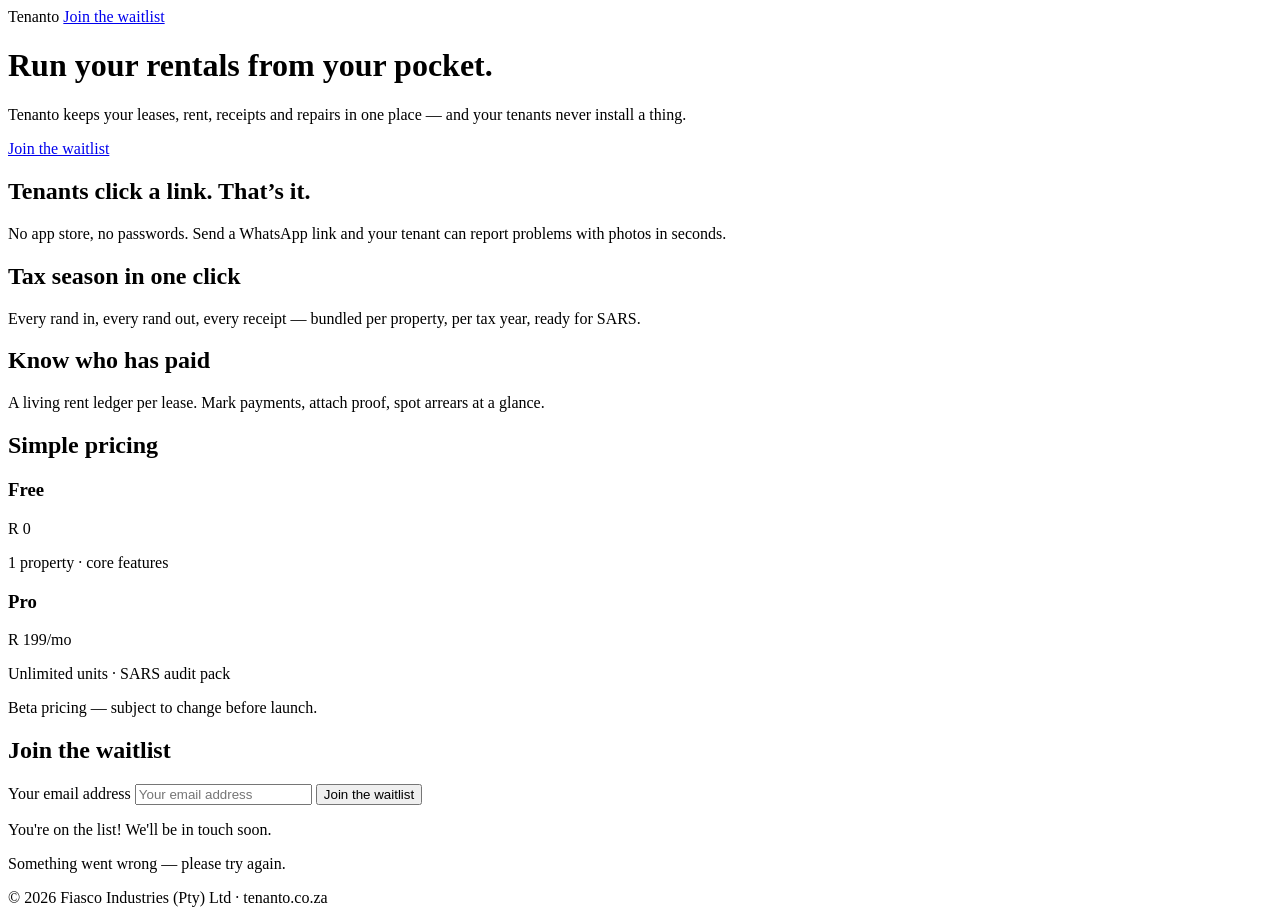
==== index.html @ f407de87 "Tenanto preview: marketing + tenant portal (static build for testing)" ====
<!DOCTYPE html><html lang="en"> <head><meta charset="UTF-8"><meta name="viewport" content="width=device-width, initial-scale=1.0"><meta name="description" content="Tenanto keeps your leases, rent, receipts and repairs in one place — and your tenants never install a thing."><link rel="icon" href="/favicon.svg" type="image/svg+xml"><link rel="preconnect" href="https://rsms.me/"><link rel="stylesheet" href="https://rsms.me/inter/inter.css"><title>Tenanto — Run your rentals from your pocket.</title><link rel="stylesheet" href="/tenanto-preview/_astro/index.PHHGxqvR.css"></head> <body class="bg-white font-sans text-navy-900 antialiased"> <!-- Hero --> <header class="bg-navy-800 text-white"> <nav class="mx-auto flex max-w-5xl items-center justify-between px-6 py-5"> <span class="text-xl font-bold">Tenanto</span> <a href="#waitlist" class="rounded-md bg-amber-600 px-4 py-2 text-sm font-medium hover:bg-amber-700 focus-visible:outline focus-visible:outline-2 focus-visible:outline-amber-300"> Join the waitlist </a> </nav> <div class="mx-auto max-w-5xl px-6 pb-20 pt-16 text-center"> <h1 class="mx-auto max-w-2xl text-4xl font-bold leading-tight sm:text-5xl"> Run your rentals from your pocket. </h1> <p class="mx-auto mt-5 max-w-xl text-lg text-navy-100"> Tenanto keeps your leases, rent, receipts and repairs in one place — and your tenants never install a thing. </p> <a href="#waitlist" class="mt-8 inline-block rounded-md bg-amber-600 px-8 py-3 text-lg font-semibold hover:bg-amber-700 focus-visible:outline focus-visible:outline-2 focus-visible:outline-amber-300"> Join the waitlist </a> </div> </header> <!-- Features --> <section class="mx-auto max-w-5xl px-6 py-20"> <div class="grid gap-10 sm:grid-cols-3"> <div> <h2 class="text-lg font-semibold">Tenants click a link. That’s it.</h2> <p class="mt-2 text-navy-600">No app store, no passwords. Send a WhatsApp link and your tenant can report problems with photos in seconds.</p> </div> <div> <h2 class="text-lg font-semibold">Tax season in one click</h2> <p class="mt-2 text-navy-600">Every rand in, every rand out, every receipt — bundled per property, per tax year, ready for SARS.</p> </div> <div> <h2 class="text-lg font-semibold">Know who has paid</h2> <p class="mt-2 text-navy-600">A living rent ledger per lease. Mark payments, attach proof, spot arrears at a glance.</p> </div> </div> </section> <!-- Pricing --> <section class="bg-navy-50 py-20"> <div class="mx-auto max-w-5xl px-6 text-center"> <h2 class="text-3xl font-bold">Simple pricing</h2> <div class="mx-auto mt-10 grid max-w-3xl gap-6 sm:grid-cols-2"> <div class="rounded-lg border border-navy-100 bg-white p-8"> <h3 class="font-semibold">Free</h3> <p class="mt-2 text-4xl font-bold">R 0</p> <p class="mt-1 text-sm text-navy-500">1 property · core features</p> </div> <div class="rounded-lg border-2 border-amber-600 bg-white p-8"> <h3 class="font-semibold">Pro</h3> <p class="mt-2 text-4xl font-bold">
R 199<span class="text-base font-normal">/mo</span> </p> <p class="mt-1 text-sm text-navy-500">Unlimited units · SARS audit pack</p> </div> </div> <p class="mt-4 text-xs text-navy-400">Beta pricing — subject to change before launch.</p> </div> </section> <!-- Waitlist --> <section id="waitlist" class="mx-auto max-w-xl px-6 py-20 text-center"> <h2 class="text-3xl font-bold">Join the waitlist</h2> <form id="waitlist-form" class="mt-8 flex flex-col gap-3 sm:flex-row"> <label class="sr-only" for="email">Your email address</label> <input id="email" name="email" type="email" required placeholder="Your email address" class="h-12 flex-1 rounded-md border border-navy-200 px-4 focus:border-amber-600 focus:outline-none focus:ring-2 focus:ring-amber-500"> <button type="submit" class="h-12 rounded-md bg-navy-800 px-6 font-semibold text-white hover:bg-navy-700 focus-visible:outline focus-visible:outline-2 focus-visible:outline-amber-500"> Join the waitlist </button> </form> <p id="waitlist-msg" class="mt-4 hidden text-success" role="status">You&#39;re on the list! We&#39;ll be in touch soon.</p> <p id="waitlist-err" class="mt-4 hidden text-danger" role="alert">
Something went wrong — please try again.
</p> </section> <footer class="border-t border-navy-100 py-8 text-center text-sm text-navy-400">
© 2026 Fiasco Industries (Pty) Ltd · tenanto.co.za
</footer> <script type="module">const e=document.getElementById("waitlist-form"),i=document.getElementById("waitlist-msg"),t=document.getElementById("waitlist-err");e.addEventListener("submit",async a=>{a.preventDefault(),i.classList.add("hidden"),t.classList.add("hidden");const n=new FormData(e).get("email").trim();try{const s=await fetch("https://nfgacvhcwqtkxfnznejj.supabase.co/rest/v1/waitlist",{method:"POST",headers:{"Content-Type":"application/json",apikey:"sb_publishable_fw8r_wNDjKKpZsD0b4nl3Q_4485XPwv",Authorization:"Bearer sb_publishable_fw8r_wNDjKKpZsD0b4nl3Q_4485XPwv",Prefer:"return=minimal"},body:JSON.stringify({email:n})});s.ok||s.status===409?(i.classList.remove("hidden"),e.reset()):t.classList.remove("hidden")}catch{t.classList.remove("hidden")}});</script> </body> </html>
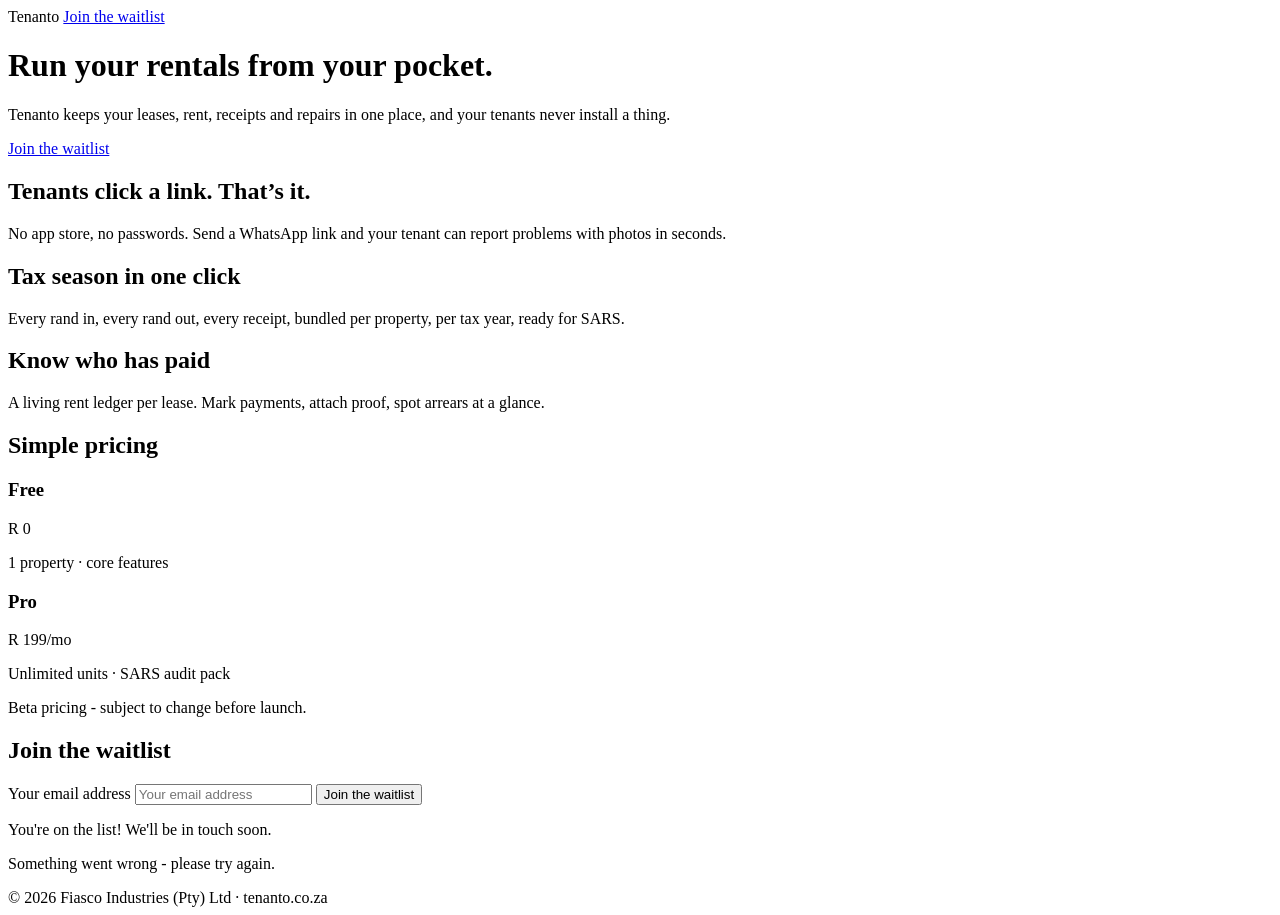
==== commit f9aba6c4: "Problem-type dropdown, rate limit message, language polish, no emojis/dashes" ====
--- a/index.html
+++ b/index.html
@@ -1,6 +1,6 @@
-<!DOCTYPE html><html lang="en"> <head><meta charset="UTF-8"><meta name="viewport" content="width=device-width, initial-scale=1.0"><meta name="description" content="Tenanto keeps your leases, rent, receipts and repairs in one place — and your tenants never install a thing."><link rel="icon" href="/favicon.svg" type="image/svg+xml"><link rel="preconnect" href="https://rsms.me/"><link rel="stylesheet" href="https://rsms.me/inter/inter.css"><title>Tenanto — Run your rentals from your pocket.</title><link rel="stylesheet" href="/tenanto-preview/_astro/index.PHHGxqvR.css"></head> <body class="bg-white font-sans text-navy-900 antialiased"> <!-- Hero --> <header class="bg-navy-800 text-white"> <nav class="mx-auto flex max-w-5xl items-center justify-between px-6 py-5"> <span class="text-xl font-bold">Tenanto</span> <a href="#waitlist" class="rounded-md bg-amber-600 px-4 py-2 text-sm font-medium hover:bg-amber-700 focus-visible:outline focus-visible:outline-2 focus-visible:outline-amber-300"> Join the waitlist </a> </nav> <div class="mx-auto max-w-5xl px-6 pb-20 pt-16 text-center"> <h1 class="mx-auto max-w-2xl text-4xl font-bold leading-tight sm:text-5xl"> Run your rentals from your pocket. </h1> <p class="mx-auto mt-5 max-w-xl text-lg text-navy-100"> Tenanto keeps your leases, rent, receipts and repairs in one place — and your tenants never install a thing. </p> <a href="#waitlist" class="mt-8 inline-block rounded-md bg-amber-600 px-8 py-3 text-lg font-semibold hover:bg-amber-700 focus-visible:outline focus-visible:outline-2 focus-visible:outline-amber-300"> Join the waitlist </a> </div> </header> <!-- Features --> <section class="mx-auto max-w-5xl px-6 py-20"> <div class="grid gap-10 sm:grid-cols-3"> <div> <h2 class="text-lg font-semibold">Tenants click a link. That’s it.</h2> <p class="mt-2 text-navy-600">No app store, no passwords. Send a WhatsApp link and your tenant can report problems with photos in seconds.</p> </div> <div> <h2 class="text-lg font-semibold">Tax season in one click</h2> <p class="mt-2 text-navy-600">Every rand in, every rand out, every receipt — bundled per property, per tax year, ready for SARS.</p> </div> <div> <h2 class="text-lg font-semibold">Know who has paid</h2> <p class="mt-2 text-navy-600">A living rent ledger per lease. Mark payments, attach proof, spot arrears at a glance.</p> </div> </div> </section> <!-- Pricing --> <section class="bg-navy-50 py-20"> <div class="mx-auto max-w-5xl px-6 text-center"> <h2 class="text-3xl font-bold">Simple pricing</h2> <div class="mx-auto mt-10 grid max-w-3xl gap-6 sm:grid-cols-2"> <div class="rounded-lg border border-navy-100 bg-white p-8"> <h3 class="font-semibold">Free</h3> <p class="mt-2 text-4xl font-bold">R 0</p> <p class="mt-1 text-sm text-navy-500">1 property · core features</p> </div> <div class="rounded-lg border-2 border-amber-600 bg-white p-8"> <h3 class="font-semibold">Pro</h3> <p class="mt-2 text-4xl font-bold">
-R 199<span class="text-base font-normal">/mo</span> </p> <p class="mt-1 text-sm text-navy-500">Unlimited units · SARS audit pack</p> </div> </div> <p class="mt-4 text-xs text-navy-400">Beta pricing — subject to change before launch.</p> </div> </section> <!-- Waitlist --> <section id="waitlist" class="mx-auto max-w-xl px-6 py-20 text-center"> <h2 class="text-3xl font-bold">Join the waitlist</h2> <form id="waitlist-form" class="mt-8 flex flex-col gap-3 sm:flex-row"> <label class="sr-only" for="email">Your email address</label> <input id="email" name="email" type="email" required placeholder="Your email address" class="h-12 flex-1 rounded-md border border-navy-200 px-4 focus:border-amber-600 focus:outline-none focus:ring-2 focus:ring-amber-500"> <button type="submit" class="h-12 rounded-md bg-navy-800 px-6 font-semibold text-white hover:bg-navy-700 focus-visible:outline focus-visible:outline-2 focus-visible:outline-amber-500"> Join the waitlist </button> </form> <p id="waitlist-msg" class="mt-4 hidden text-success" role="status">You&#39;re on the list! We&#39;ll be in touch soon.</p> <p id="waitlist-err" class="mt-4 hidden text-danger" role="alert">
-Something went wrong — please try again.
+<!DOCTYPE html><html lang="en"> <head><meta charset="UTF-8"><meta name="viewport" content="width=device-width, initial-scale=1.0"><meta name="description" content="Tenanto keeps your leases, rent, receipts and repairs in one place, and your tenants never install a thing."><link rel="icon" href="/favicon.svg" type="image/svg+xml"><link rel="preconnect" href="https://rsms.me/"><link rel="stylesheet" href="https://rsms.me/inter/inter.css"><title>Tenanto - Run your rentals from your pocket.</title><link rel="stylesheet" href="/tenanto-preview/_astro/index.PHHGxqvR.css"></head> <body class="bg-white font-sans text-navy-900 antialiased"> <!-- Hero --> <header class="bg-navy-800 text-white"> <nav class="mx-auto flex max-w-5xl items-center justify-between px-6 py-5"> <span class="text-xl font-bold">Tenanto</span> <a href="#waitlist" class="rounded-md bg-amber-600 px-4 py-2 text-sm font-medium hover:bg-amber-700 focus-visible:outline focus-visible:outline-2 focus-visible:outline-amber-300"> Join the waitlist </a> </nav> <div class="mx-auto max-w-5xl px-6 pb-20 pt-16 text-center"> <h1 class="mx-auto max-w-2xl text-4xl font-bold leading-tight sm:text-5xl"> Run your rentals from your pocket. </h1> <p class="mx-auto mt-5 max-w-xl text-lg text-navy-100"> Tenanto keeps your leases, rent, receipts and repairs in one place, and your tenants never install a thing. </p> <a href="#waitlist" class="mt-8 inline-block rounded-md bg-amber-600 px-8 py-3 text-lg font-semibold hover:bg-amber-700 focus-visible:outline focus-visible:outline-2 focus-visible:outline-amber-300"> Join the waitlist </a> </div> </header> <!-- Features --> <section class="mx-auto max-w-5xl px-6 py-20"> <div class="grid gap-10 sm:grid-cols-3"> <div> <h2 class="text-lg font-semibold">Tenants click a link. That’s it.</h2> <p class="mt-2 text-navy-600">No app store, no passwords. Send a WhatsApp link and your tenant can report problems with photos in seconds.</p> </div> <div> <h2 class="text-lg font-semibold">Tax season in one click</h2> <p class="mt-2 text-navy-600">Every rand in, every rand out, every receipt, bundled per property, per tax year, ready for SARS.</p> </div> <div> <h2 class="text-lg font-semibold">Know who has paid</h2> <p class="mt-2 text-navy-600">A living rent ledger per lease. Mark payments, attach proof, spot arrears at a glance.</p> </div> </div> </section> <!-- Pricing --> <section class="bg-navy-50 py-20"> <div class="mx-auto max-w-5xl px-6 text-center"> <h2 class="text-3xl font-bold">Simple pricing</h2> <div class="mx-auto mt-10 grid max-w-3xl gap-6 sm:grid-cols-2"> <div class="rounded-lg border border-navy-100 bg-white p-8"> <h3 class="font-semibold">Free</h3> <p class="mt-2 text-4xl font-bold">R 0</p> <p class="mt-1 text-sm text-navy-500">1 property · core features</p> </div> <div class="rounded-lg border-2 border-amber-600 bg-white p-8"> <h3 class="font-semibold">Pro</h3> <p class="mt-2 text-4xl font-bold">
+R 199<span class="text-base font-normal">/mo</span> </p> <p class="mt-1 text-sm text-navy-500">Unlimited units · SARS audit pack</p> </div> </div> <p class="mt-4 text-xs text-navy-400">Beta pricing - subject to change before launch.</p> </div> </section> <!-- Waitlist --> <section id="waitlist" class="mx-auto max-w-xl px-6 py-20 text-center"> <h2 class="text-3xl font-bold">Join the waitlist</h2> <form id="waitlist-form" class="mt-8 flex flex-col gap-3 sm:flex-row"> <label class="sr-only" for="email">Your email address</label> <input id="email" name="email" type="email" required placeholder="Your email address" class="h-12 flex-1 rounded-md border border-navy-200 px-4 focus:border-amber-600 focus:outline-none focus:ring-2 focus:ring-amber-500"> <button type="submit" class="h-12 rounded-md bg-navy-800 px-6 font-semibold text-white hover:bg-navy-700 focus-visible:outline focus-visible:outline-2 focus-visible:outline-amber-500"> Join the waitlist </button> </form> <p id="waitlist-msg" class="mt-4 hidden text-success" role="status">You&#39;re on the list! We&#39;ll be in touch soon.</p> <p id="waitlist-err" class="mt-4 hidden text-danger" role="alert">
+Something went wrong - please try again.
 </p> </section> <footer class="border-t border-navy-100 py-8 text-center text-sm text-navy-400">
 © 2026 Fiasco Industries (Pty) Ltd · tenanto.co.za
 </footer> <script type="module">const e=document.getElementById("waitlist-form"),i=document.getElementById("waitlist-msg"),t=document.getElementById("waitlist-err");e.addEventListener("submit",async a=>{a.preventDefault(),i.classList.add("hidden"),t.classList.add("hidden");const n=new FormData(e).get("email").trim();try{const s=await fetch("https://nfgacvhcwqtkxfnznejj.supabase.co/rest/v1/waitlist",{method:"POST",headers:{"Content-Type":"application/json",apikey:"sb_publishable_fw8r_wNDjKKpZsD0b4nl3Q_4485XPwv",Authorization:"Bearer sb_publishable_fw8r_wNDjKKpZsD0b4nl3Q_4485XPwv",Prefer:"return=minimal"},body:JSON.stringify({email:n})});s.ok||s.status===409?(i.classList.remove("hidden"),e.reset()):t.classList.remove("hidden")}catch{t.classList.remove("hidden")}});</script> </body> </html>
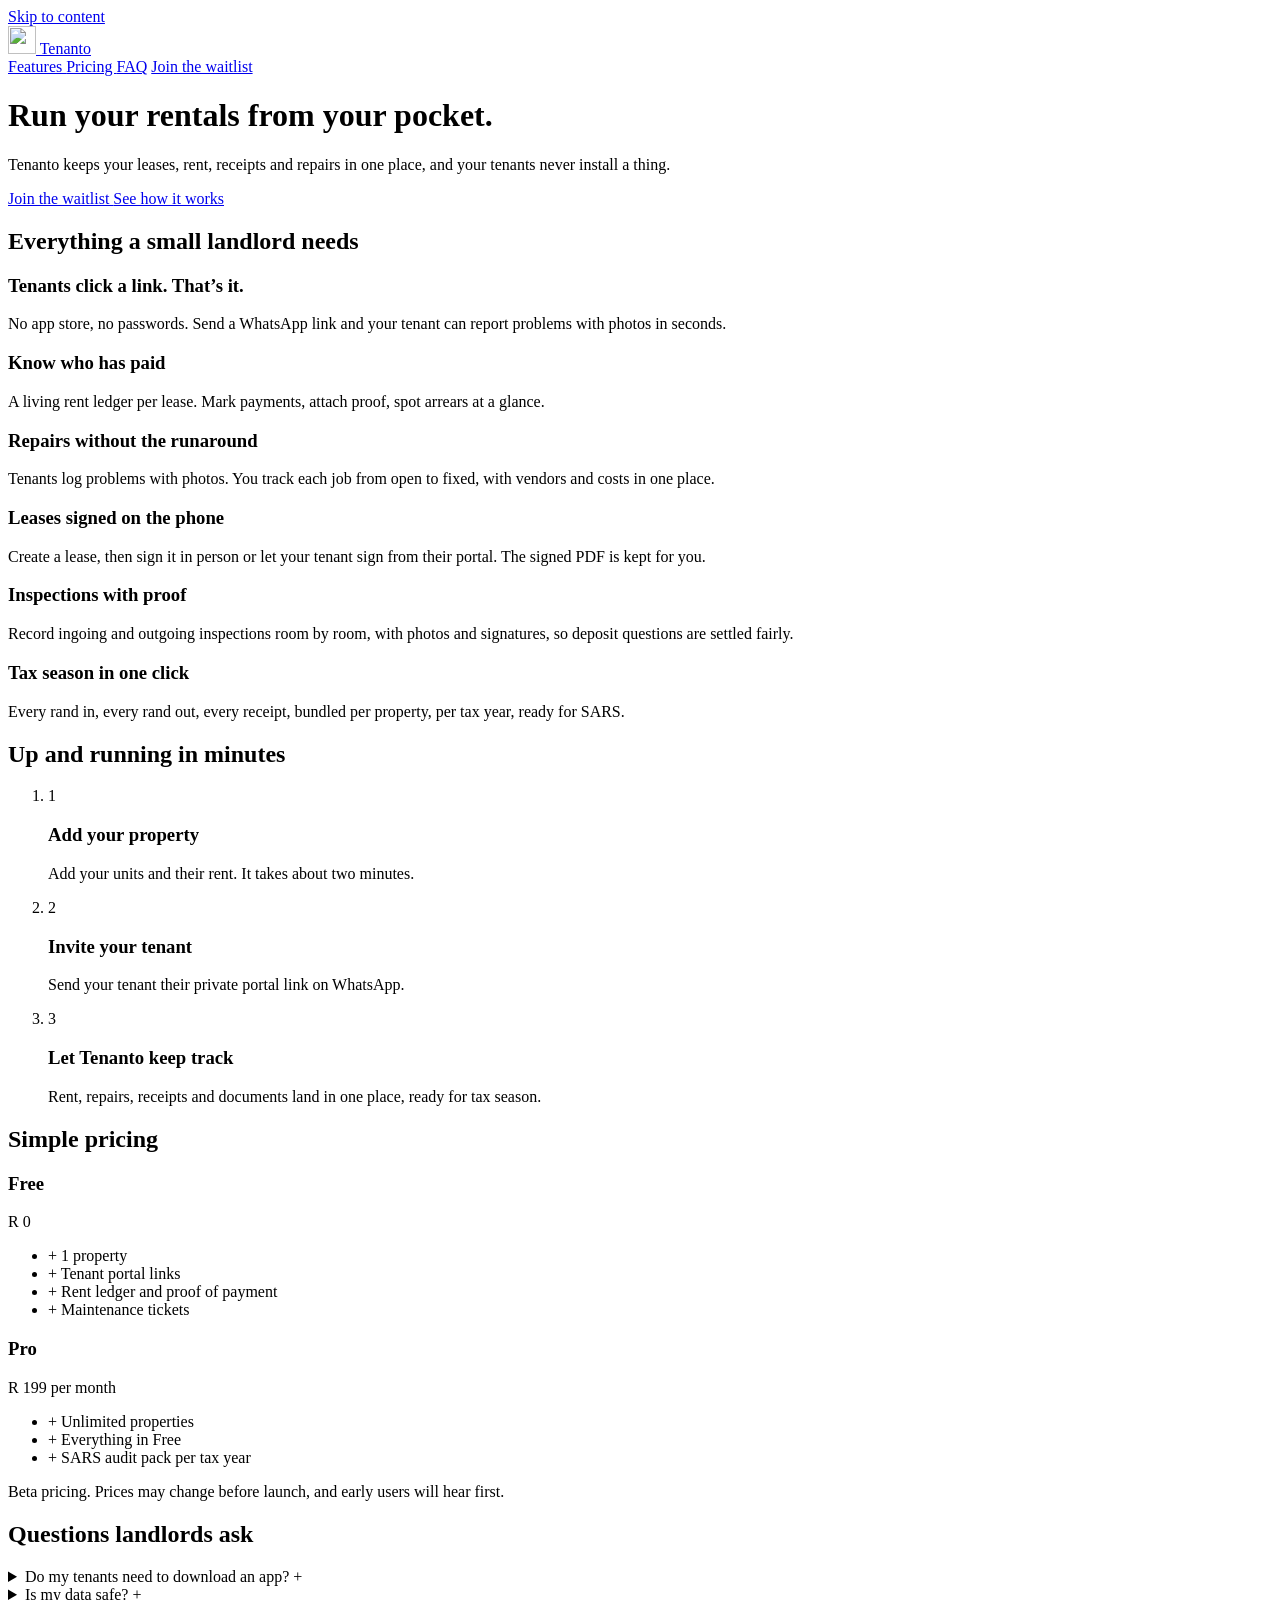
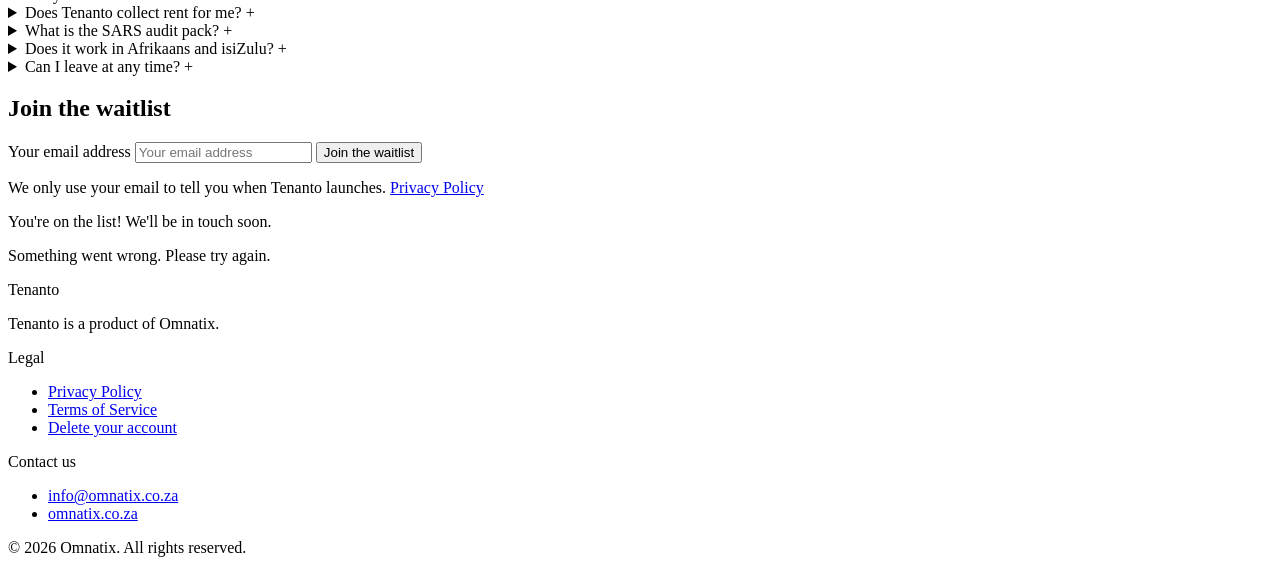
==== commit fe3c4967: "Market readiness: legal pages, password reset, new homepage, installable portal Co-Authored-By: Clau" ====
--- a/index.html
+++ b/index.html
@@ -1,6 +1,33 @@
-<!DOCTYPE html><html lang="en"> <head><meta charset="UTF-8"><meta name="viewport" content="width=device-width, initial-scale=1.0"><meta name="description" content="Tenanto keeps your leases, rent, receipts and repairs in one place, and your tenants never install a thing."><link rel="icon" href="/favicon.svg" type="image/svg+xml"><link rel="preconnect" href="https://rsms.me/"><link rel="stylesheet" href="https://rsms.me/inter/inter.css"><title>Tenanto - Run your rentals from your pocket.</title><link rel="stylesheet" href="/tenanto-preview/_astro/index.PHHGxqvR.css"></head> <body class="bg-white font-sans text-navy-900 antialiased"> <!-- Hero --> <header class="bg-navy-800 text-white"> <nav class="mx-auto flex max-w-5xl items-center justify-between px-6 py-5"> <span class="text-xl font-bold">Tenanto</span> <a href="#waitlist" class="rounded-md bg-amber-600 px-4 py-2 text-sm font-medium hover:bg-amber-700 focus-visible:outline focus-visible:outline-2 focus-visible:outline-amber-300"> Join the waitlist </a> </nav> <div class="mx-auto max-w-5xl px-6 pb-20 pt-16 text-center"> <h1 class="mx-auto max-w-2xl text-4xl font-bold leading-tight sm:text-5xl"> Run your rentals from your pocket. </h1> <p class="mx-auto mt-5 max-w-xl text-lg text-navy-100"> Tenanto keeps your leases, rent, receipts and repairs in one place, and your tenants never install a thing. </p> <a href="#waitlist" class="mt-8 inline-block rounded-md bg-amber-600 px-8 py-3 text-lg font-semibold hover:bg-amber-700 focus-visible:outline focus-visible:outline-2 focus-visible:outline-amber-300"> Join the waitlist </a> </div> </header> <!-- Features --> <section class="mx-auto max-w-5xl px-6 py-20"> <div class="grid gap-10 sm:grid-cols-3"> <div> <h2 class="text-lg font-semibold">Tenants click a link. That’s it.</h2> <p class="mt-2 text-navy-600">No app store, no passwords. Send a WhatsApp link and your tenant can report problems with photos in seconds.</p> </div> <div> <h2 class="text-lg font-semibold">Tax season in one click</h2> <p class="mt-2 text-navy-600">Every rand in, every rand out, every receipt, bundled per property, per tax year, ready for SARS.</p> </div> <div> <h2 class="text-lg font-semibold">Know who has paid</h2> <p class="mt-2 text-navy-600">A living rent ledger per lease. Mark payments, attach proof, spot arrears at a glance.</p> </div> </div> </section> <!-- Pricing --> <section class="bg-navy-50 py-20"> <div class="mx-auto max-w-5xl px-6 text-center"> <h2 class="text-3xl font-bold">Simple pricing</h2> <div class="mx-auto mt-10 grid max-w-3xl gap-6 sm:grid-cols-2"> <div class="rounded-lg border border-navy-100 bg-white p-8"> <h3 class="font-semibold">Free</h3> <p class="mt-2 text-4xl font-bold">R 0</p> <p class="mt-1 text-sm text-navy-500">1 property · core features</p> </div> <div class="rounded-lg border-2 border-amber-600 bg-white p-8"> <h3 class="font-semibold">Pro</h3> <p class="mt-2 text-4xl font-bold">
-R 199<span class="text-base font-normal">/mo</span> </p> <p class="mt-1 text-sm text-navy-500">Unlimited units · SARS audit pack</p> </div> </div> <p class="mt-4 text-xs text-navy-400">Beta pricing - subject to change before launch.</p> </div> </section> <!-- Waitlist --> <section id="waitlist" class="mx-auto max-w-xl px-6 py-20 text-center"> <h2 class="text-3xl font-bold">Join the waitlist</h2> <form id="waitlist-form" class="mt-8 flex flex-col gap-3 sm:flex-row"> <label class="sr-only" for="email">Your email address</label> <input id="email" name="email" type="email" required placeholder="Your email address" class="h-12 flex-1 rounded-md border border-navy-200 px-4 focus:border-amber-600 focus:outline-none focus:ring-2 focus:ring-amber-500"> <button type="submit" class="h-12 rounded-md bg-navy-800 px-6 font-semibold text-white hover:bg-navy-700 focus-visible:outline focus-visible:outline-2 focus-visible:outline-amber-500"> Join the waitlist </button> </form> <p id="waitlist-msg" class="mt-4 hidden text-success" role="status">You&#39;re on the list! We&#39;ll be in touch soon.</p> <p id="waitlist-err" class="mt-4 hidden text-danger" role="alert">
-Something went wrong - please try again.
-</p> </section> <footer class="border-t border-navy-100 py-8 text-center text-sm text-navy-400">
-© 2026 Fiasco Industries (Pty) Ltd · tenanto.co.za
-</footer> <script type="module">const e=document.getElementById("waitlist-form"),i=document.getElementById("waitlist-msg"),t=document.getElementById("waitlist-err");e.addEventListener("submit",async a=>{a.preventDefault(),i.classList.add("hidden"),t.classList.add("hidden");const n=new FormData(e).get("email").trim();try{const s=await fetch("https://nfgacvhcwqtkxfnznejj.supabase.co/rest/v1/waitlist",{method:"POST",headers:{"Content-Type":"application/json",apikey:"sb_publishable_fw8r_wNDjKKpZsD0b4nl3Q_4485XPwv",Authorization:"Bearer sb_publishable_fw8r_wNDjKKpZsD0b4nl3Q_4485XPwv",Prefer:"return=minimal"},body:JSON.stringify({email:n})});s.ok||s.status===409?(i.classList.remove("hidden"),e.reset()):t.classList.remove("hidden")}catch{t.classList.remove("hidden")}});</script> </body> </html>+<!DOCTYPE html><html lang="en"> <head><meta charset="UTF-8"><meta name="viewport" content="width=device-width, initial-scale=1.0"><title>Tenanto</title><meta name="description" content="Tenanto keeps your leases, rent, receipts and repairs in one place, and your tenants never install a thing."><meta name="theme-color" content="#0B1F3A"><link rel="canonical" href="https://tenanto.co.za/tenanto-preview"><link rel="icon" href="/tenanto-preview/favicon.svg" type="image/svg+xml"><link rel="sitemap" href="/tenanto-preview/sitemap.xml"><meta property="og:type" content="website"><meta property="og:site_name" content="Tenanto"><meta property="og:title" content="Tenanto"><meta property="og:description" content="Tenanto keeps your leases, rent, receipts and repairs in one place, and your tenants never install a thing."><meta property="og:url" content="https://tenanto.co.za/tenanto-preview"><meta property="og:image" content="https://tenanto.co.za/tenanto-preview/og.png"><meta property="og:image:width" content="1200"><meta property="og:image:height" content="630"><meta property="og:locale" content="en_ZA"><meta name="twitter:card" content="summary_large_image"><link rel="stylesheet" href="/tenanto-preview/_astro/delete-account.CVv80xup.css"></head> <body class="flex min-h-screen flex-col bg-white font-sans text-navy-900 antialiased"> <a href="#main" class="sr-only focus:not-sr-only focus:absolute focus:left-4 focus:top-4 focus:z-50 focus:rounded-md focus:bg-amber-600 focus:px-4 focus:py-2 focus:text-white">
+Skip to content
+</a> <header class="bg-navy-800 text-white"> <nav aria-label="Main" class="mx-auto flex max-w-5xl flex-wrap items-center justify-between gap-4 px-6 py-5"> <a href="/tenanto-preview/" class="flex items-center gap-2 text-xl font-bold"> <img src="/tenanto-preview/favicon.svg" alt="" width="28" height="28">
+Tenanto
+</a> <div class="flex items-center gap-5 text-sm"> <a href="/tenanto-preview/#features" class="hidden hover:text-amber-300 sm:inline"> Features </a> <a href="/tenanto-preview/#pricing" class="hidden hover:text-amber-300 sm:inline"> Pricing </a> <a href="/tenanto-preview/#faq" class="hidden hover:text-amber-300 sm:inline">FAQ</a> <a href="/tenanto-preview/#waitlist" class="rounded-md bg-amber-600 px-4 py-2 font-medium hover:bg-amber-700 focus-visible:outline focus-visible:outline-2 focus-visible:outline-amber-300"> Join the waitlist </a> </div> </nav> <div class="mx-auto max-w-5xl px-6 pb-20 pt-12 text-center sm:pt-16"> <h1 class="mx-auto max-w-2xl text-4xl font-bold leading-tight sm:text-5xl"> Run your rentals from your pocket. </h1> <p class="mx-auto mt-5 max-w-xl text-lg text-navy-100">Tenanto keeps your leases, rent, receipts and repairs in one place, and your tenants never install a thing.</p> <div class="mt-8 flex flex-col items-center justify-center gap-3 sm:flex-row"> <a href="/tenanto-preview/#waitlist" class="inline-block rounded-md bg-amber-600 px-8 py-3 text-lg font-semibold hover:bg-amber-700 focus-visible:outline focus-visible:outline-2 focus-visible:outline-amber-300"> Join the waitlist </a> <a href="/tenanto-preview/#how" class="inline-block rounded-md border border-navy-400 px-8 py-3 text-lg font-semibold text-navy-50 hover:bg-navy-700 focus-visible:outline focus-visible:outline-2 focus-visible:outline-amber-300"> See how it works </a> </div> </div> </header> <main id="main" class="flex-1">   <section id="features" class="mx-auto max-w-5xl scroll-mt-6 px-6 py-20"> <h2 class="text-center text-3xl font-bold">Everything a small landlord needs</h2> <div class="mt-12 grid gap-x-10 gap-y-12 sm:grid-cols-2 lg:grid-cols-3"> <div> <div class="mb-3 h-1 w-10 rounded bg-amber-600" aria-hidden="true"></div> <h3 class="text-lg font-semibold">Tenants click a link. That’s it.</h3> <p class="mt-2 text-navy-600">No app store, no passwords. Send a WhatsApp link and your tenant can report problems with photos in seconds.</p> </div><div> <div class="mb-3 h-1 w-10 rounded bg-amber-600" aria-hidden="true"></div> <h3 class="text-lg font-semibold">Know who has paid</h3> <p class="mt-2 text-navy-600">A living rent ledger per lease. Mark payments, attach proof, spot arrears at a glance.</p> </div><div> <div class="mb-3 h-1 w-10 rounded bg-amber-600" aria-hidden="true"></div> <h3 class="text-lg font-semibold">Repairs without the runaround</h3> <p class="mt-2 text-navy-600">Tenants log problems with photos. You track each job from open to fixed, with vendors and costs in one place.</p> </div><div> <div class="mb-3 h-1 w-10 rounded bg-amber-600" aria-hidden="true"></div> <h3 class="text-lg font-semibold">Leases signed on the phone</h3> <p class="mt-2 text-navy-600">Create a lease, then sign it in person or let your tenant sign from their portal. The signed PDF is kept for you.</p> </div><div> <div class="mb-3 h-1 w-10 rounded bg-amber-600" aria-hidden="true"></div> <h3 class="text-lg font-semibold">Inspections with proof</h3> <p class="mt-2 text-navy-600">Record ingoing and outgoing inspections room by room, with photos and signatures, so deposit questions are settled fairly.</p> </div><div> <div class="mb-3 h-1 w-10 rounded bg-amber-600" aria-hidden="true"></div> <h3 class="text-lg font-semibold">Tax season in one click</h3> <p class="mt-2 text-navy-600">Every rand in, every rand out, every receipt, bundled per property, per tax year, ready for SARS.</p> </div> </div> </section> <section id="how" class="scroll-mt-6 bg-navy-800 py-20 text-white"> <div class="mx-auto max-w-5xl px-6"> <h2 class="text-center text-3xl font-bold">Up and running in minutes</h2> <ol class="mt-12 grid gap-10 sm:grid-cols-3"> <li class="text-center"> <span class="mx-auto flex h-12 w-12 items-center justify-center rounded-full bg-amber-600 text-xl font-bold"> 1 </span> <h3 class="mt-4 text-lg font-semibold">Add your property</h3> <p class="mt-2 text-navy-100">Add your units and their rent. It takes about two minutes.</p> </li><li class="text-center"> <span class="mx-auto flex h-12 w-12 items-center justify-center rounded-full bg-amber-600 text-xl font-bold"> 2 </span> <h3 class="mt-4 text-lg font-semibold">Invite your tenant</h3> <p class="mt-2 text-navy-100">Send your tenant their private portal link on WhatsApp.</p> </li><li class="text-center"> <span class="mx-auto flex h-12 w-12 items-center justify-center rounded-full bg-amber-600 text-xl font-bold"> 3 </span> <h3 class="mt-4 text-lg font-semibold">Let Tenanto keep track</h3> <p class="mt-2 text-navy-100">Rent, repairs, receipts and documents land in one place, ready for tax season.</p> </li> </ol> </div> </section> <section id="pricing" class="scroll-mt-6 bg-navy-50 py-20"> <div class="mx-auto max-w-5xl px-6 text-center"> <h2 class="text-3xl font-bold">Simple pricing</h2> <div class="mx-auto mt-10 grid max-w-3xl gap-6 text-left sm:grid-cols-2"> <div class="rounded-lg border border-navy-100 bg-white p-8"> <h3 class="font-semibold">Free</h3> <p class="mt-2 text-4xl font-bold">R 0</p> <ul class="mt-5 space-y-2 text-sm text-navy-600"> <li class="flex gap-2"> <span class="text-amber-600" aria-hidden="true">
++
+</span> 1 property </li><li class="flex gap-2"> <span class="text-amber-600" aria-hidden="true">
++
+</span> Tenant portal links </li><li class="flex gap-2"> <span class="text-amber-600" aria-hidden="true">
++
+</span> Rent ledger and proof of payment </li><li class="flex gap-2"> <span class="text-amber-600" aria-hidden="true">
++
+</span> Maintenance tickets </li> </ul> </div> <div class="rounded-lg border-2 border-amber-600 bg-white p-8"> <h3 class="font-semibold">Pro</h3> <p class="mt-2 text-4xl font-bold"> R 199 <span class="text-base font-normal text-navy-500">per month</span> </p> <ul class="mt-5 space-y-2 text-sm text-navy-600"> <li class="flex gap-2"> <span class="text-amber-600" aria-hidden="true">
++
+</span> Unlimited properties </li><li class="flex gap-2"> <span class="text-amber-600" aria-hidden="true">
++
+</span> Everything in Free </li><li class="flex gap-2"> <span class="text-amber-600" aria-hidden="true">
++
+</span> SARS audit pack per tax year </li> </ul> </div> </div> <p class="mt-6 text-xs text-navy-500">Beta pricing. Prices may change before launch, and early users will hear first.</p> </div> </section> <section id="faq" class="mx-auto max-w-3xl scroll-mt-6 px-6 py-20"> <h2 class="text-center text-3xl font-bold">Questions landlords ask</h2> <div class="mt-10 divide-y divide-navy-100 border-y border-navy-100"> <details class="group py-4"> <summary class="flex cursor-pointer list-none items-center justify-between gap-4 font-semibold"> Do my tenants need to download an app? <span class="text-xl text-amber-600 transition-transform group-open:rotate-45" aria-hidden="true">
++
+</span> </summary> <p class="mt-3 text-navy-600">No. You send each tenant a private link by WhatsApp, SMS or email, and it opens in their phone browser. Nothing to install, no password.</p> </details><details class="group py-4"> <summary class="flex cursor-pointer list-none items-center justify-between gap-4 font-semibold"> Is my data safe? <span class="text-xl text-amber-600 transition-transform group-open:rotate-45" aria-hidden="true">
++
+</span> </summary> <p class="mt-3 text-navy-600">Your records sit in a secure database with strict access rules: only you can see your properties and tenants. ID numbers are encrypted, files are private, and we follow POPIA.</p> </details><details class="group py-4"> <summary class="flex cursor-pointer list-none items-center justify-between gap-4 font-semibold"> Does Tenanto collect rent for me? <span class="text-xl text-amber-600 transition-transform group-open:rotate-45" aria-hidden="true">
++
+</span> </summary> <p class="mt-3 text-navy-600">No. Tenants pay you directly by EFT as they do today. They can send proof of payment through their portal, and you confirm it in the app once the money reflects.</p> </details><details class="group py-4"> <summary class="flex cursor-pointer list-none items-center justify-between gap-4 font-semibold"> What is the SARS audit pack? <span class="text-xl text-amber-600 transition-transform group-open:rotate-45" aria-hidden="true">
++
+</span> </summary> <p class="mt-3 text-navy-600">One PDF per property per tax year with your rental income, expenses grouped by SARS category and every receipt attached. Ready for your tax practitioner or an audit.</p> </details><details class="group py-4"> <summary class="flex cursor-pointer list-none items-center justify-between gap-4 font-semibold"> Does it work in Afrikaans and isiZulu? <span class="text-xl text-amber-600 transition-transform group-open:rotate-45" aria-hidden="true">
++
+</span> </summary> <p class="mt-3 text-navy-600">Yes. The landlord app and the tenant portal both work in English, Afrikaans and isiZulu.</p> </details><details class="group py-4"> <summary class="flex cursor-pointer list-none items-center justify-between gap-4 font-semibold"> Can I leave at any time? <span class="text-xl text-amber-600 transition-transform group-open:rotate-45" aria-hidden="true">
++
+</span> </summary> <p class="mt-3 text-navy-600">Yes. You can delete your account and all of its data at any time from Settings in the app.</p> </details> </div> </section> <section id="waitlist" class="scroll-mt-6 bg-navy-50 py-20"> <div class="mx-auto max-w-xl px-6 text-center"> <h2 class="text-3xl font-bold">Join the waitlist</h2> <form id="waitlist-form" class="mt-8 flex flex-col gap-3 sm:flex-row" novalidate> <label class="sr-only" for="email">Your email address</label> <input id="email" name="email" type="email" required maxlength="254" autocomplete="email" placeholder="Your email address" class="h-12 flex-1 rounded-md border border-navy-200 bg-white px-4 focus:border-amber-600 focus:outline-none focus:ring-2 focus:ring-amber-500"> <button type="submit" class="h-12 rounded-md bg-navy-800 px-6 font-semibold text-white hover:bg-navy-700 focus-visible:outline focus-visible:outline-2 focus-visible:outline-amber-500 disabled:opacity-60"> Join the waitlist </button> </form> <p class="mt-3 text-xs text-navy-500"> We only use your email to tell you when Tenanto launches. <a class="underline" href="/tenanto-preview/privacy/">Privacy Policy</a> </p> <p id="waitlist-msg" class="mt-4 hidden text-success" role="status">You&#39;re on the list! We&#39;ll be in touch soon.</p> <p id="waitlist-err" class="mt-4 hidden text-danger" role="alert">Something went wrong. Please try again.</p> </div> </section> <script type="application/ld+json">{"@context":"https://schema.org","@type":"FAQPage","mainEntity":[{"@type":"Question","name":"Do my tenants need to download an app?","acceptedAnswer":{"@type":"Answer","text":"No. You send each tenant a private link by WhatsApp, SMS or email, and it opens in their phone browser. Nothing to install, no password."}},{"@type":"Question","name":"Is my data safe?","acceptedAnswer":{"@type":"Answer","text":"Your records sit in a secure database with strict access rules: only you can see your properties and tenants. ID numbers are encrypted, files are private, and we follow POPIA."}},{"@type":"Question","name":"Does Tenanto collect rent for me?","acceptedAnswer":{"@type":"Answer","text":"No. Tenants pay you directly by EFT as they do today. They can send proof of payment through their portal, and you confirm it in the app once the money reflects."}},{"@type":"Question","name":"What is the SARS audit pack?","acceptedAnswer":{"@type":"Answer","text":"One PDF per property per tax year with your rental income, expenses grouped by SARS category and every receipt attached. Ready for your tax practitioner or an audit."}},{"@type":"Question","name":"Does it work in Afrikaans and isiZulu?","acceptedAnswer":{"@type":"Answer","text":"Yes. The landlord app and the tenant portal both work in English, Afrikaans and isiZulu."}},{"@type":"Question","name":"Can I leave at any time?","acceptedAnswer":{"@type":"Answer","text":"Yes. You can delete your account and all of its data at any time from Settings in the app."}}]}</script> <script type="module">const s=document.getElementById("waitlist-form"),e=document.getElementById("email"),n=s.querySelector("button"),a=document.getElementById("waitlist-msg"),t=document.getElementById("waitlist-err");s.addEventListener("submit",async r=>{if(r.preventDefault(),a.classList.add("hidden"),t.classList.add("hidden"),!e.checkValidity()){e.reportValidity();return}const l=e.value.trim().toLowerCase();n.disabled=!0;try{const i=await fetch("https://nfgacvhcwqtkxfnznejj.supabase.co/rest/v1/waitlist",{method:"POST",headers:{"Content-Type":"application/json",apikey:"sb_publishable_fw8r_wNDjKKpZsD0b4nl3Q_4485XPwv",Authorization:"Bearer sb_publishable_fw8r_wNDjKKpZsD0b4nl3Q_4485XPwv",Prefer:"return=minimal"},body:JSON.stringify({email:l})});i.ok||i.status===409?(a.classList.remove("hidden"),s.reset()):t.classList.remove("hidden")}catch{t.classList.remove("hidden")}finally{n.disabled=!1}});</script>  </main> <footer class="border-t border-navy-100 bg-navy-50"> <div class="mx-auto grid max-w-5xl gap-8 px-6 py-10 text-sm text-navy-600 sm:grid-cols-[2fr_1fr_1fr]"> <div> <p class="font-semibold text-navy-900">Tenanto</p> <p class="mt-2 max-w-xs">Tenanto is a product of Omnatix.</p> </div> <div> <p class="font-semibold text-navy-900">Legal</p> <ul class="mt-2 space-y-1"> <li><a class="hover:underline" href="/tenanto-preview/privacy/">Privacy Policy</a></li> <li><a class="hover:underline" href="/tenanto-preview/terms/">Terms of Service</a></li> <li><a class="hover:underline" href="/tenanto-preview/delete-account/">Delete your account</a></li> </ul> </div> <div> <p class="font-semibold text-navy-900">Contact us</p> <ul class="mt-2 space-y-1"> <li><a class="hover:underline" href="mailto:info@omnatix.co.za">info@omnatix.co.za</a></li> <li><a class="hover:underline" href="https://omnatix.co.za">omnatix.co.za</a></li> </ul> </div> </div> <p class="border-t border-navy-100 py-5 text-center text-xs text-navy-400">
+© 2026 Omnatix. All rights reserved.
+</p> </footer> </body></html>
